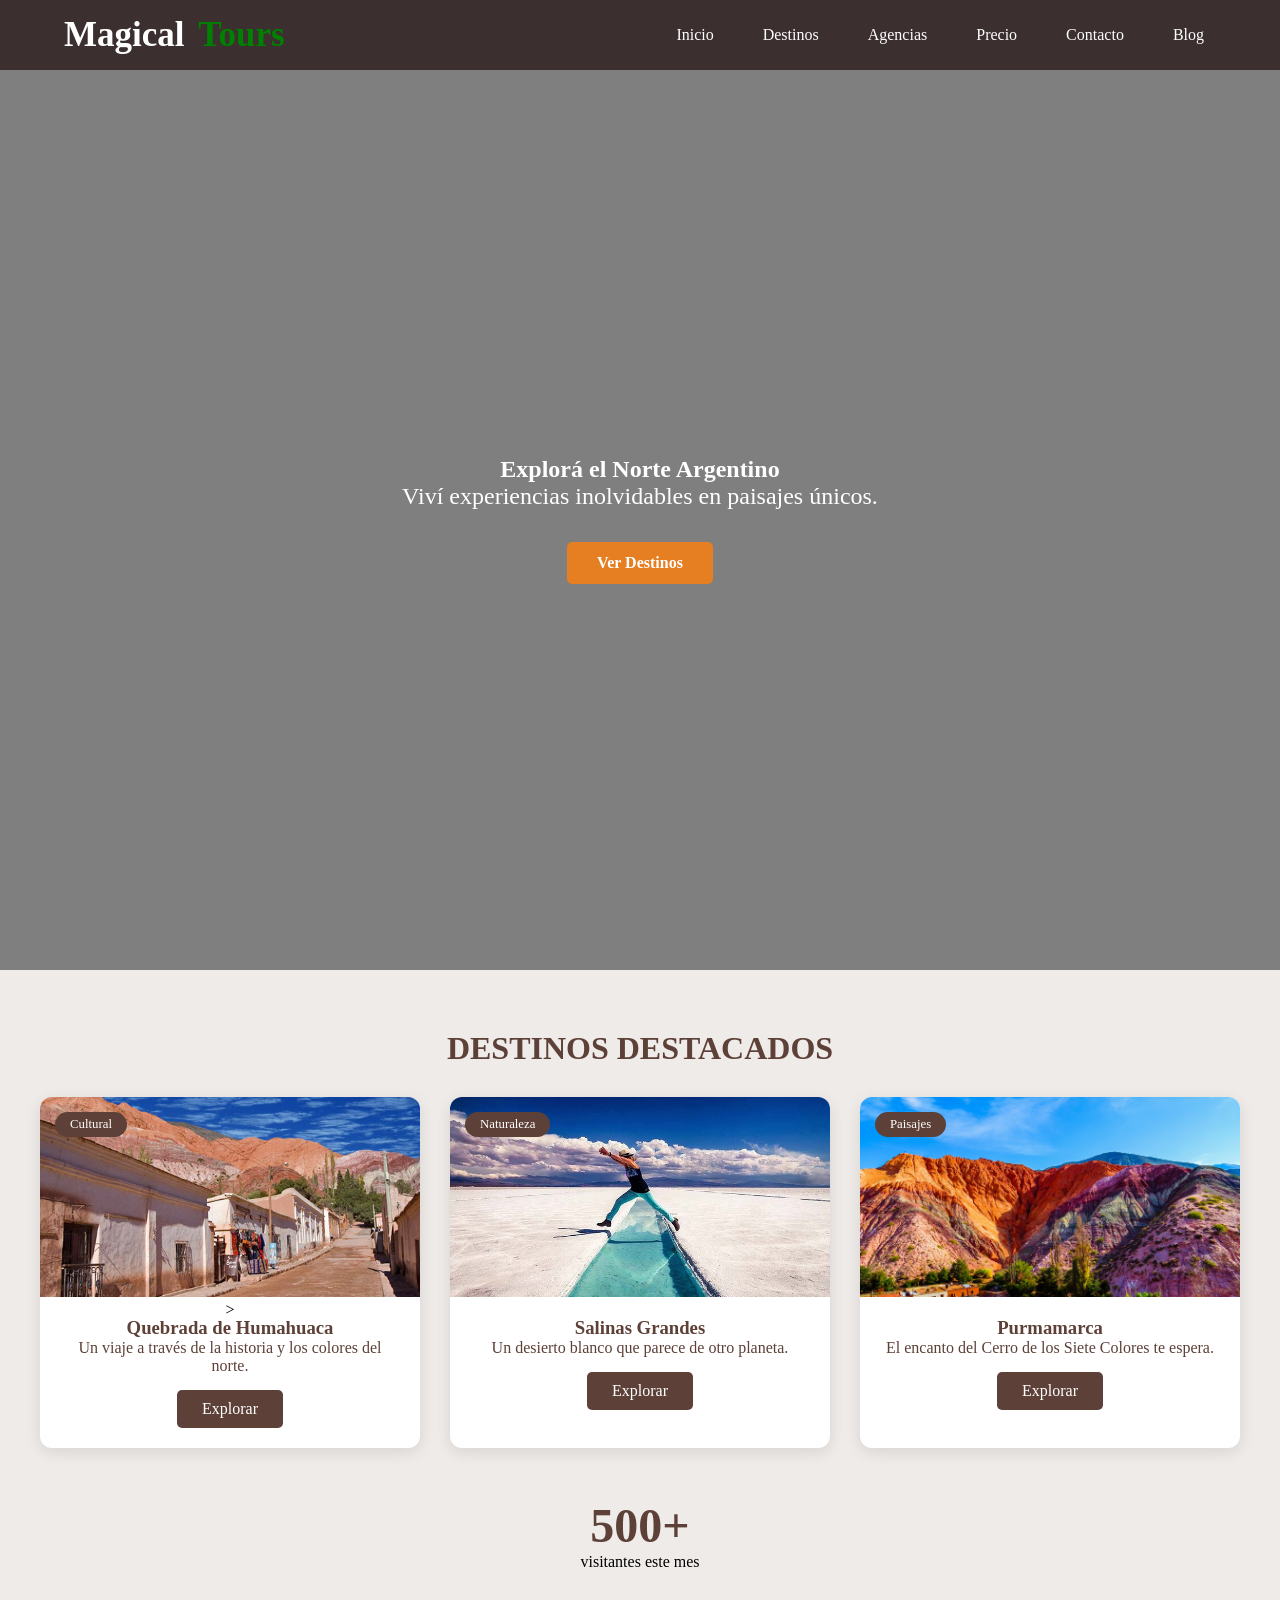
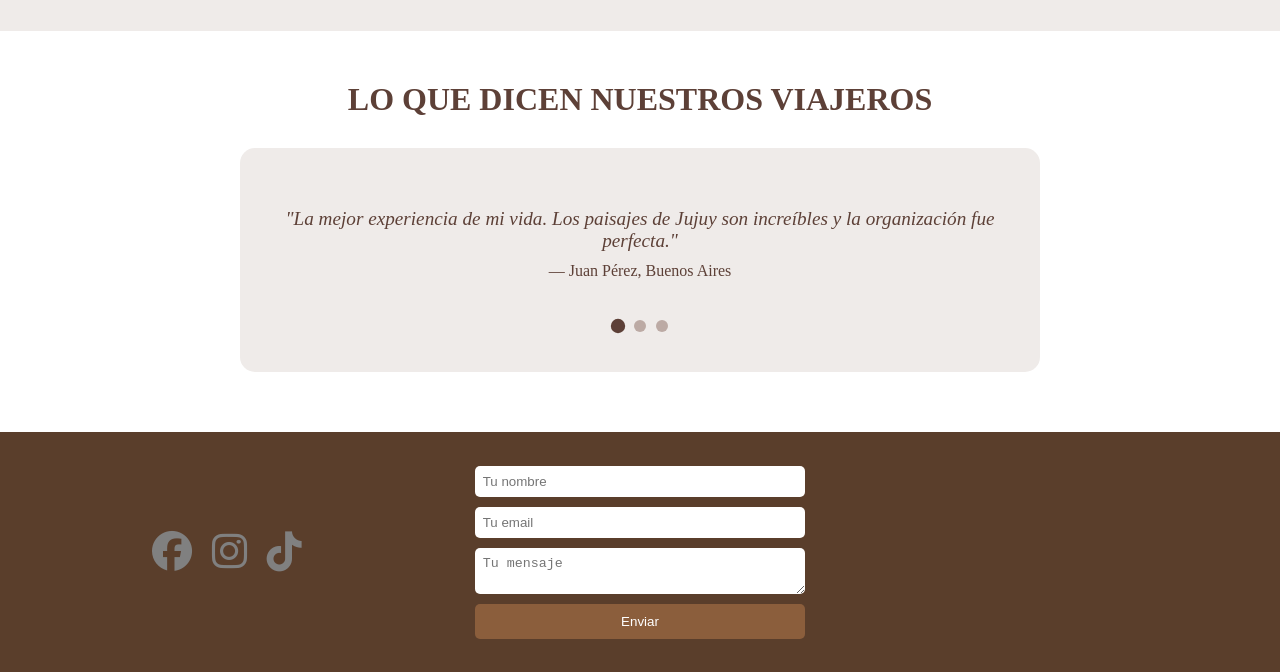
==== Tp1/index.html @ 5aadbaab "Correcion de errores dirrecionamientos de paginas,codigo repetido" ====
<!DOCTYPE html>
<html lang="es">
<head>
    <meta charset="UTF-8">
    <meta name="viewport" content="width=device-width, initial-scale=1.0">
    <link rel="stylesheet" href="Styles/header.css">
    <link rel="stylesheet" href="https://cdnjs.cloudflare.com/ajax/libs/font-awesome/6.5.0/css/all.min.css">
    <link rel="stylesheet" href="Styles/footer.css">
    <link rel="stylesheet" href="Styles/destinos.css">
    <link rel="stylesheet" href="Styles/hero.css">
    <link rel="stylesheet" href="Styles/testimonios.css">
    <title>Turismo de Jujuy</title>
</head>

<body>
    <header class="header">
        <div class="header-container">

            <!-- LOGO -->
            <h1 class="logo">
            <span class="logo-magical">Magical</span>
            <span class="logo-tours">Tours</span>
            </h1>

            <!-- MENÚ -->
            <nav class="nav">
            <ul class="menu">

                <li><a href="./index.html">Inicio</a></li>

                <!-- DESTINOS -->
                <li class="dropdown">
                <a href="./Pages/destinos.html">Destinos</a>

                <ul class="submenu">
                    <li><a href="#">Quebrada de Humahuaca</a></li>
                    <li><a href="#">Salinas Grandes</a></li>
                    <li><a href="#">Yungas</a></li>
                </ul>
                </li>

                <!-- AGENCIAS -->
                <li class="dropdown">
                <a href="#">Agencias</a>

                <ul class="submenu">
                    <li><a href="#">Agencias Locales</a></li>
                    <li><a href="#">Tours Privado</a></li>
                    <li><a href="#">Gias Certificados</a></li>
                </ul>
                </li>
                
                <!-- PRECIOS -->
                <li class="dropdown">
                <a href="#">Precio</a>

                <ul class="submenu">
                    <li><a href="#">Paquete Economico</a></li>
                    <li><a href="#">Promociones 2 x 1</a></li>
                    <li><a href="#">Tarifas Grupales</a></li>
                </ul>
                </li>

                <li><a href="./Pages/contacto.html">Contacto</a></li>
                <li class="dropdown">
                <a href="./Pages/blog.html">Blog</a>
                </li>
     		    
                </ul>

            </nav>
        </div>

    </header>

    <main>
        <!--Seccion hero-->
        <section class="hero">
            <video src="video/video1.mp4" autoplay muted loop id="hero-video"></video>
            <div class="hero-overlay">
                <h1 clss="animate-text">Explorá el Norte Argentino</h1>
                <p class="animate-text-delay">Viví experiencias inolvidables en paisajes únicos.</p>
                <a href="----">Ver Destinos</a>
            </div>
        </section>

        <!--Seccion destinos-->
        <section class="destinos-container">
            <h2 class="section-title">Destinos Destacados</h2>
            <div class="destinos-grid">
                <article class="card">
                    <div class="card-img-container">
                        <img src="Images/img1.jpg" alt="Paisaje de la Quebrada de Humahuaca">
                        <span class="category">Cultural</span>  <!--span encapsula una palabra asi sea mas facil de manipular con css-->>
                    </div>
                    <div class="card-info">
                        <h3>Quebrada de Humahuaca</h3>
                        <p>Un viaje a través de la historia y los colores del norte.</p>
                        <a href="#" class="btn-card">Explorar</a>
                    </div>
                </article>

                <article class="card">
                    <div class="card-img-container">
                        <img src="Images/img2.jpg" alt="Salinas Grandes en Jujuy">
                        <span class="category">Naturaleza</span> 
                    </div>
                    <div class="card-info">
                        <h3>Salinas Grandes</h3>
                        <p>Un desierto blanco que parece de otro planeta.</p>
                        <a href="#" class="btn-card">Explorar</a>
                    </div>
                </article>

                <article class="card">
                    <div class="card-img-container">
                        <img src="Images/img3.jpg" alt="Cerro de los Siete Colores">
                        <span class="category">Paisajes</span>
                    </div>
                    <div class="card-info">
                        <h3>Purmamarca</h3>
                        <p>El encanto del Cerro de los Siete Colores te espera.</p>
                        <a href="#" class="btn-card">Explorar</a>
                    </div>
                </article>
            </div>

            <div class="stats-container">
                <span class="counter-number">500+</span>
                <p>visitantes este mes</p>
            </div>
        </section>

        <!--Seccion testimonios-->
        <section class="testimonios">
            <h2 class="section-title">Lo que dicen nuestros viajeros</h2>

            <div class="carousel-container">
                <input type="radio" name="testimonial-slide" id="slide-1" checked>  <!--checked define que el carrusel comience con el primer testimonio-->
                <input type="radio" name="testimonial-slide" id="slide-2">
                <input type="radio" name="testimonial-slide" id="slide-3">

                <div class="slides">
                    <div class="testimonial-content">
                        <p>"La mejor experiencia de mi vida. Los paisajes de Jujuy son increíbles y la organización fue perfecta."</p>
                        <p>— Juan Pérez, Buenos Aires</p>
                    </div>
                    
                    <div class="testimonial-content">
                        <p>"Increíble atención en las agencias locales. El mega-menú del sitio me ayudó a encontrar todo rápido."</p>
                        <p>— María García, Córdoba</p>
                    </div>

                    <div class="testimonial-content">
                        <p>"Pude comparar precios fácilmente. El modo oscuro del sitio es genial para navegar de noche."</p>
                        <p>— Facundo, San Salvador de Jujuy</p>
                    </div>
                </div>

                <div class="carousel-dots">
                    <label for="slide-1" class="dot"></label>
                    <label for="slide-2" class="dot"></label>
                    <label for="slide-3" class="dot"></label>
                </div>
            </div>
        </section>
    </main>
</body>

<footer class="footer">
    <div class="footer-contenido">

        <!-- IZQUIERDA -->
        <div class="footer-izq">
            <a href="https://www.facebook.com" target="_blank">
                <i class="fab fa-facebook"></i>
            </a>
            <a href="https://www.instagram.com" target="_blank">
                <i class="fab fa-instagram"></i>
            </a>
            <a href="https://www.tiktok.com" target="_blank">
                <i class="fab fa-tiktok"></i>
            </a>
        </div>

        <!-- CENTRO -->
        <div class="footer-centro">
            <form>
                <input type="text" placeholder="Tu nombre">
                <input type="email" placeholder="Tu email">
                <textarea placeholder="Tu mensaje"></textarea>
                <button type="submit">Enviar</button>
            </form>
        </div>

        <!-- DERECHA -->
        <div class="footer-der">
            <iframe 
                src="https://www.google.com/maps/embed?pb=!1m18..."
                width="300" 
                height="200" 
                style="border:0;"
                loading="lazy">
            </iframe>
        </div>

    </div>
</footer>

</html>
---- Tp1/Styles/header.css ----
body {
    margin: 0;
    padding: 0;
}

/* HEADER */
.header {
  background: #3b2f2f; /* mismo marrón del footer */
  padding: 15px 0;
}

/* CONTENEDOR */
.header-container {
  width: 90%;
  margin: auto;

  display: flex;
  justify-content: space-between;
  align-items: center;
}

/* ================= LOGO ================= */
.logo {
  font-size: 35px;
  font-weight: bold;
}

/* Magical */
.logo-magical {
  color: white;
}

/* Tours */
.logo-tours {
  color: green;
  margin-left: 5px;
}

/* ================= MENÚ ================= */
.menu {
  list-style: none;

  display: flex;
  gap: 25px;
  align-items: center;
}

/* links */
.menu a {
  color: white;
  text-decoration: none;
  padding: 8px 12px;
  transition: 0.3s;
}

/* hover */
.menu a:hover {
  background: #555;
  border-radius: 5px;
}

/* ================= DROPDOWN ================= */
.dropdown {
  position: relative;
}

/* submenu oculto */
.submenu {
  display: none;
  position: absolute;
  white-space: nowrap;
  top: 100%;
  left: 0;

  background: rgb(149, 143, 143);
  list-style: none;
  padding: 10px;
  border-radius: 5px;
}

/* items del submenu */
.submenu li {
  margin: 6px 0;
}

/* links submenu */
.submenu a {
  color: black;
}

/* mostrar submenu */
.dropdown:hover .submenu {
  display: block;
}
---- Tp1/Styles/footer.css ----
.footer {
    background-color: #5a3e2b;
    color: white;
    padding: 20px;
}

/* CONTENEDOR PRINCIPAL */
.footer-contenido {
    display: flex;
}

/* 👉 CAJAS (IZQ - CENTRO - DER) */
.footer-izq,
.footer-centro,
.footer-der {
    flex: 1; /* cada caja ocupa el mismo espacio */
    
    display: flex;
    justify-content: center; /* centra horizontal */
    align-items: center;     /* centra vertical */
}

/* ------------------- */
/* IZQUIERDA (ICONOS)  */
/* ------------------- */
.footer-izq {
    gap: 20px; /* separación entre iconos */
}

.footer-izq a {
    color: gray;
    font-size: 40px;
    transition: 0.3s;
}

.footer-izq a:hover {
    color: white;
}

/* ------------------- */
/* CENTRO (FORMULARIO) */
/* ------------------- */
.footer-centro form {
    display: flex;
    flex-direction: column;
    gap: 10px;
    width: 80%;
}

.footer-centro input,
.footer-centro textarea {
    padding: 8px;
    border: none;
    border-radius: 5px;
}

.footer-centro button {
    background-color: #8b5e3c;
    color: white;
    border: none;
    padding: 10px;
    cursor: pointer;
    border-radius: 5px;
}

.footer-centro button:hover {
    background-color: #a06b45;
}

/* ------------------- */
/* DERECHA (MAPA) */
/* ------------------- */
.footer-der iframe {
    border-radius: 10px;
}
---- Tp1/Styles/destinos.css ----
:root {
    --primary-brown: #5d4037; 
    --accent-ochre: #bcaaa4;  
    --bg-light: #efebe9;      
    --white: #ffffff;
    --transition: all 0.3s ease;
}

.destinos-container {
    padding: 60px 20px;
    background-color: var(--bg-light);
    text-align: center;
}

.section-title {
    color: var(--primary-brown);
    font-size: 2.5rem;
    margin-bottom: 40px;
    text-transform: uppercase;
}

/* Layout en Grid para las tarjetas  */
.destinos-grid {
    display: grid;
    grid-template-columns: repeat(auto-fit, minmax(300px, 1fr));
    gap: 30px;
    max-width: 1200px;
    margin: 0 auto;
}

.card {
    background: var(--white);
    border-radius: 12px;
    overflow: hidden;
    box-shadow: 0 4px 15px rgba(0,0,0,0.1);
    transition: var(--transition); 
}

.card:hover {
    transform: translateY(-10px); /* Efecto hover */
    box-shadow: 0 8px 25px rgba(93, 64, 55, 0.3);
}

.card-img-container {
    position: relative;
    height: 200px;
}

.card-img-container img {
    width: 100%;
    height: 100%;
    object-fit: cover;
}

.category {
    position: absolute;
    top: 15px;
    left: 15px;
    background: var(--primary-brown);
    color: var(--white);
    padding: 5px 15px;
    border-radius: 20px;
    font-size: 0.8rem;
}

.card-info {
    padding: 20px;
    color: var(--primary-brown);
}

.btn-card {
    display: inline-block;
    margin-top: 15px;
    padding: 10px 25px;
    background-color: var(--primary-brown);
    color: var(--white);
    text-decoration: none;
    border-radius: 5px;
    transition: var(--transition);
}

.btn-card:hover {
    background-color: #3e2723;
}

/* --- Contador Animado con Keyframes --- */
.stats-container {
    margin-top: 50px;
}

.counter-number {
    font-size: 3rem;
    font-weight: bold;
    color: var(--primary-brown);
    display: block;
    animation: pulseCounter 2s infinite; 
}

@keyframes pulseCounter {
    0% { transform: scale(1); }
    50% { transform: scale(1.1); color: #8d6e63; }
    100% { transform: scale(1); }
}
---- Tp1/Styles/hero.css ----
:root {
    --overlay-color: rgba(0, 0, 0, 0.5);
    --accent-color: #e67e22; 
    --text-white: #ffffff;
    --transition-speed: 0.8s;
}


* {
    margin: 0;
    padding: 0;
    box-sizing: border-box; 
}

body {
    width: 100%;
    overflow-x: hidden; 
}

.hero {
    position: relative;
    height: 100vh; 
    width: 100%;
    overflow: hidden;
    display: flex;
    align-items: center;
    justify-content: center;
    text-align: center;
    color: var(--text-white);
}

/* Video de fondo */
#hero-video {
    position: absolute;
    top: 50%;
    left: 50%;
    min-width: 100%;
    min-height: 100%;
    width: auto;
    height: auto;
    z-index: -2;
    transform: translate(-50%, -50%);
    object-fit: cover; /* Asegura que el video cubra el área */
}

.hero-overlay {
    position: absolute;
    top: 0;
    left: 0;
    width: 100%;
    height: 100%;
    background: var(--overlay-color);
    z-index: -1;
    display: flex;
    flex-direction: column;
    justify-content: center;
    align-items: center;
}

/* Animaciones de Texto */
.animate-text {
    font-size: 3.5rem;
    margin-bottom: 1rem;
    opacity: 0;
    animation: fadeInDown var(--transition-speed) forwards;
}

.animate-text-delay {
    font-size: 1.5rem;
    margin-bottom: 2rem;
    opacity: 0;
    animation: fadeInUp var(--transition-speed) 0.5s forwards;
}

/* Botón con micro-interacción */
.hero-overlay a {
    padding: 12px 30px;
    background-color: var(--accent-color);
    color: white;
    text-decoration: none;
    border-radius: 5px;
    font-weight: bold;
    transition: transform 0.3s ease, background-color 0.3s ease;
    opacity: 0;
    animation: fadeIn var(--transition-speed) 1s forwards;
}

.hero-overlay a:hover {
    transform: scale(1.1);
    background-color: #d35400;
}

/* Keyframes para las animaciones */
@keyframes fadeInDown {
    from {
        opacity: 0;
        transform: translateY(-30px);
    }
    to {
        opacity: 1;
        transform: translateY(0);
    }
}

@keyframes fadeInUp {
    from {
        opacity: 0;
        transform: translateY(30px);
    }
    to {
        opacity: 1;
        transform: translateY(0);
    }
}

@keyframes fadeIn {
    to { opacity: 1; }
}
---- Tp1/Styles/testimonios.css ----
.carousel-container {
    position: relative;
    max-width: 800px;
    margin: 0 auto;
    overflow: hidden; /* Oculta los testimonios que no están activos */
    padding: 40px 20px;
    background-color: #efebe9; 
    border-radius: 15px;
}

/*radio buttons originales */
input[name="testimonial-slide"] {
    display: none;
}

.section-title {
    text-align: center;      
    width: 100%;             
    margin-bottom: 30px;     
    color: #5d4037;          
    font-size: 2rem;         
}


.testimonios .section-title {
    margin-top: 50px;       
    text-transform: uppercase; 
}

/* Contenedor de las diapositivas */
.slides {
    display: flex;
    width: 300%; 
    transition: transform 0.6s cubic-bezier(0.4, 0, 0.2, 1); /* Transición*/
}

/* Estilo de cada testimonio */
.testimonial-content {
    width: 100%;
    padding: 20px;
    text-align: center;
    color: #5d4037; 
}

.testimonial-content p:first-child {
    font-style: italic;
    font-size: 1.2rem;
    margin-bottom: 10px;
}

/* --- Lógica del Movimiento --- */
#slide-1:checked ~ .slides { transform: translateX(0%); }
#slide-2:checked ~ .slides { transform: translateX(-33.33%); }
#slide-3:checked ~ .slides { transform: translateX(-66.66%); }

/* --- DOTS --- */
.carousel-dots {
    display: flex;
    justify-content: center;
    gap: 10px;
    margin-top: 20px;
}

.dot {
    width: 12px;
    height: 12px;
    background-color: #bcaaa4; 
    border-radius: 50%; 
    cursor: pointer;
    transition: background-color 0.3s ease;
}

/* Cambio de color cuando el dot está "activo" */
#slide-1:checked ~ .carousel-dots label[for="slide-1"],
#slide-2:checked ~ .carousel-dots label[for="slide-2"],
#slide-3:checked ~ .carousel-dots label[for="slide-3"] {
    background-color: #5d4037; 
    transform: scale(1.2);
}

/* --- SOLUCIÓN PARA EL FORMULARIO (Evita el choque con la zona café) --- */
/* Si tu formulario o la sección siguiente tiene clase 'footer' o 'contacto' */
.formulario-contacto, footer {
    margin-top: 60px; /* Esto crea el espacio en blanco que falta en tu captura */
    padding: 60px 0;
}
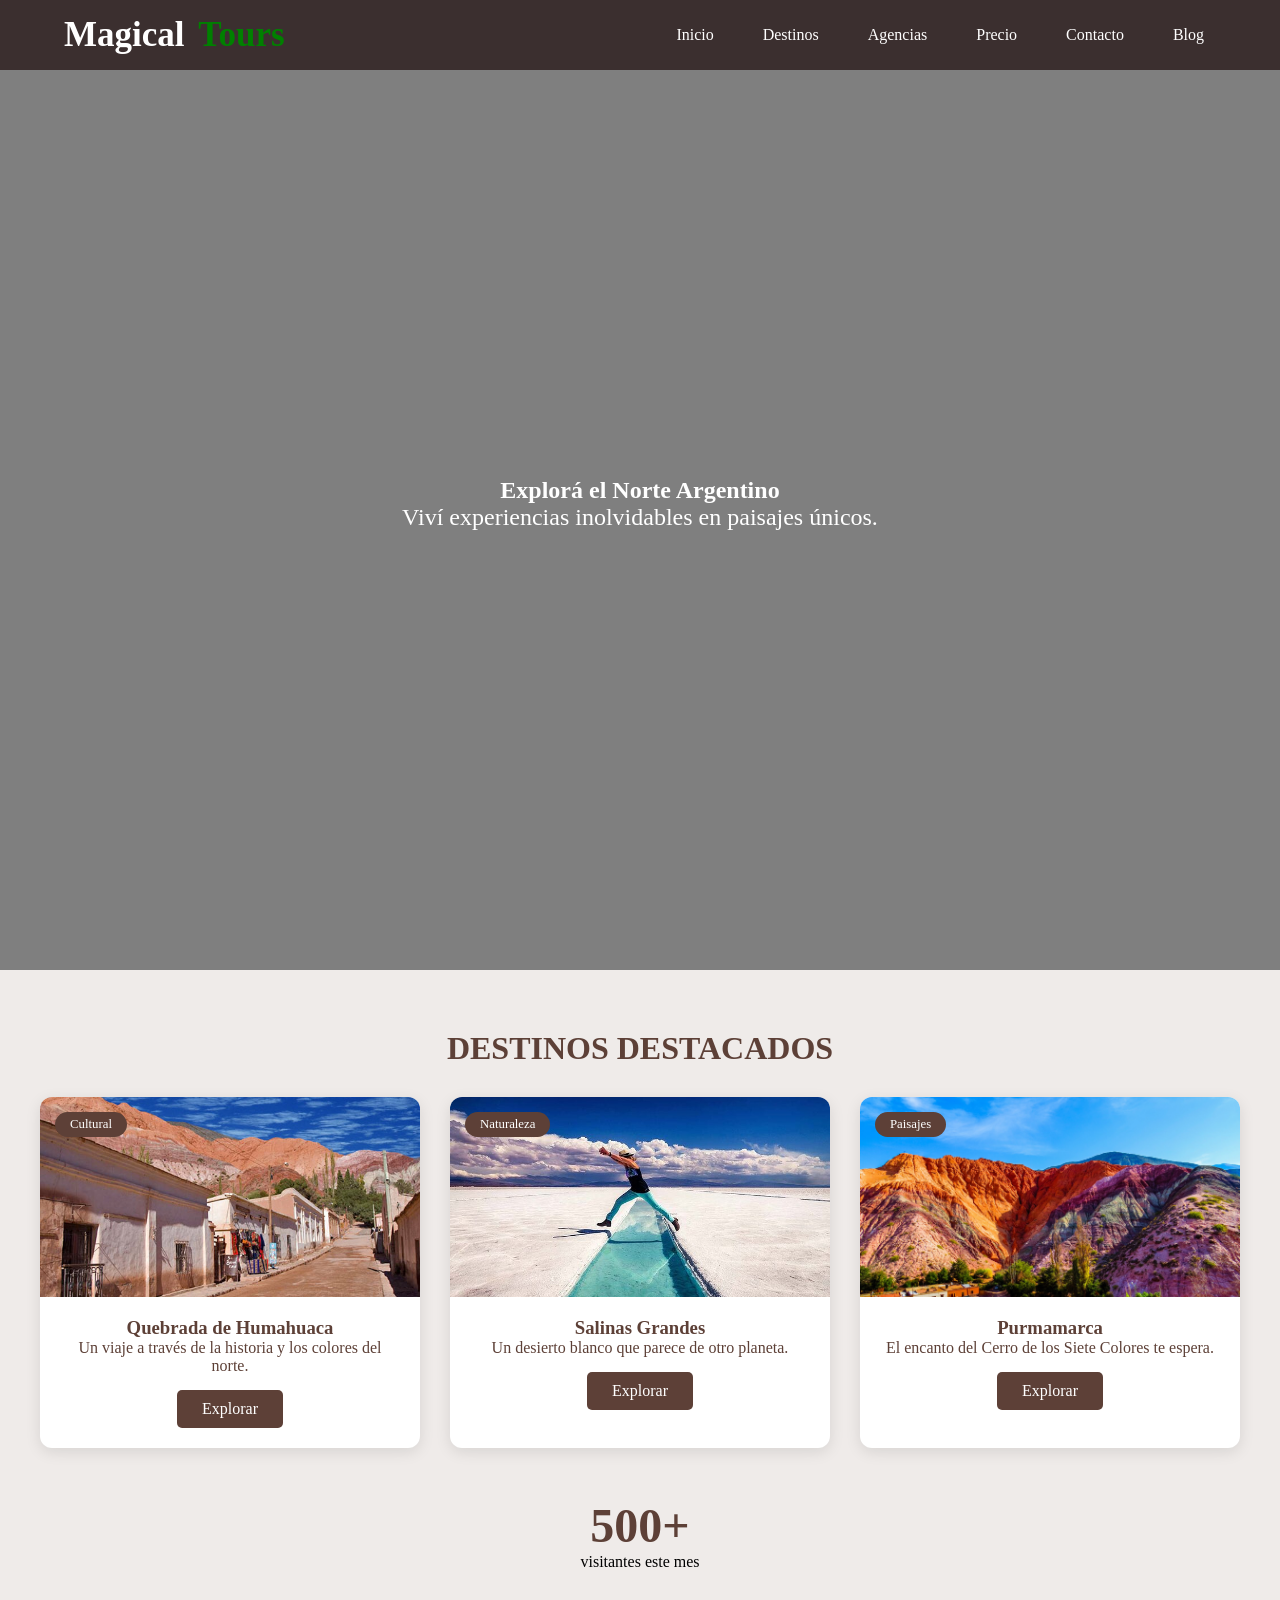
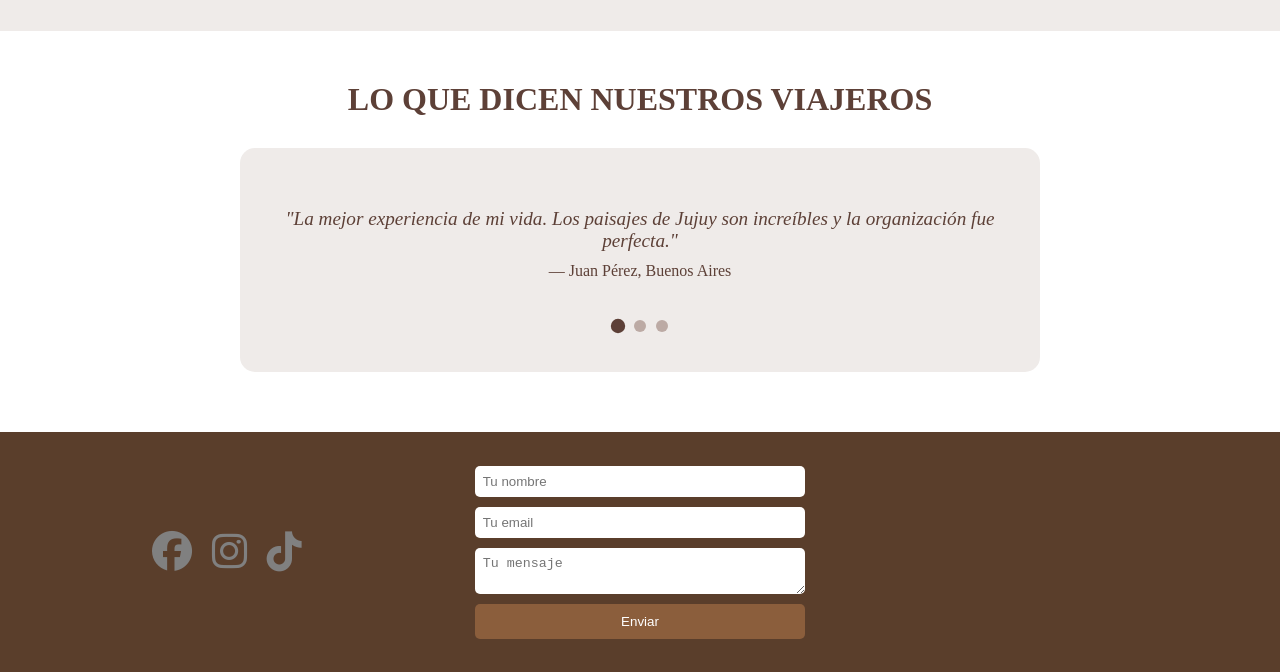
==== commit c2dd77e6: "Cambios de titulo de la pagina web y parafos" ====
--- a/Tp1/index.html
+++ b/Tp1/index.html
@@ -9,7 +9,7 @@
     <link rel="stylesheet" href="Styles/destinos.css">
     <link rel="stylesheet" href="Styles/hero.css">
     <link rel="stylesheet" href="Styles/testimonios.css">
-    <title>Turismo de Jujuy</title>
+    <title>Magical Tours</title>
 </head>
 
 <body>
@@ -33,34 +33,27 @@
                 <a href="./Pages/destinos.html">Destinos</a>
 
                 <ul class="submenu">
-                    <li><a href="#">Quebrada de Humahuaca</a></li>
-                    <li><a href="#">Salinas Grandes</a></li>
-                    <li><a href="#">Yungas</a></li>
+                    <li><a href="https://www.turismo.jujuy.gob.ar/quebrada-2/">Quebrada de Humahuaca</a></li>
+                    <li><a href="https://www.larutanatural.gob.ar/es/imperdible/82/salinas-grandes">Salinas Grandes</a></li>
+                    <li><a href="https://www.larutanatural.gob.ar/es/imperdible/156/yungas-jujenas">Yungas</a></li>
                 </ul>
                 </li>
 
                 <!-- AGENCIAS -->
                 <li class="dropdown">
-                <a href="#">Agencias</a>
+                <a href="./Pages/agencias.html">Agencias</a>
 
                 <ul class="submenu">
-                    <li><a href="#">Agencias Locales</a></li>
-                    <li><a href="#">Tours Privado</a></li>
-                    <li><a href="#">Gias Certificados</a></li>
+                    <li><a href="https://pakkarinviajes.com.ar/?gad_source=1&gad_campaignid=23416758664&gbraid=0AAAABBgy5Q6HQpccnPXbPyaiJqqBadNt9&gclid=Cj0KCQjwy_fOBhC6ARIsAHKFB794Pv3leQtMOAkdDiz18g-eKaQWRNMmm4a--hwAvVNbNS5QHQ54xs4aArvtEALw_wcB">Agencias Locales</a></li>
+                    <li><a href="https://www.getyourguide.com/es-es/jujuy-l135137/tours-privados-tc221/">Tours Privado</a></li>
+                    <li><a href="https://www.facebook.com/asociaciondeguiasdejujuy/?locale=es_LA">Guias Certificados</a></li>
                 </ul>
                 </li>
                 
                 <!-- PRECIOS -->
                 <li class="dropdown">
-                <a href="#">Precio</a>
-
-                <ul class="submenu">
-                    <li><a href="#">Paquete Economico</a></li>
-                    <li><a href="#">Promociones 2 x 1</a></li>
-                    <li><a href="#">Tarifas Grupales</a></li>
-                </ul>
-                </li>
-
+                <a href="./Pages/precios.html">Precio</a>
+                
                 <li><a href="./Pages/contacto.html">Contacto</a></li>
                 <li class="dropdown">
                 <a href="./Pages/blog.html">Blog</a>
@@ -80,7 +73,6 @@
             <div class="hero-overlay">
                 <h1 clss="animate-text">Explorá el Norte Argentino</h1>
                 <p class="animate-text-delay">Viví experiencias inolvidables en paisajes únicos.</p>
-                <a href="----">Ver Destinos</a>
             </div>
         </section>
 
@@ -91,7 +83,7 @@
                 <article class="card">
                     <div class="card-img-container">
                         <img src="Images/img1.jpg" alt="Paisaje de la Quebrada de Humahuaca">
-                        <span class="category">Cultural</span>  <!--span encapsula una palabra asi sea mas facil de manipular con css-->>
+                        <span class="category">Cultural</span>  <!--span encapsula una palabra asi sea mas facil de manipular con css-->
                     </div>
                     <div class="card-info">
                         <h3>Quebrada de Humahuaca</h3>
@@ -152,7 +144,7 @@
                     </div>
 
                     <div class="testimonial-content">
-                        <p>"Pude comparar precios fácilmente. El modo oscuro del sitio es genial para navegar de noche."</p>
+                        <p>"Pude comparar y ver precios fácilmente. "</p>
                         <p>— Facundo, San Salvador de Jujuy</p>
                     </div>
                 </div>
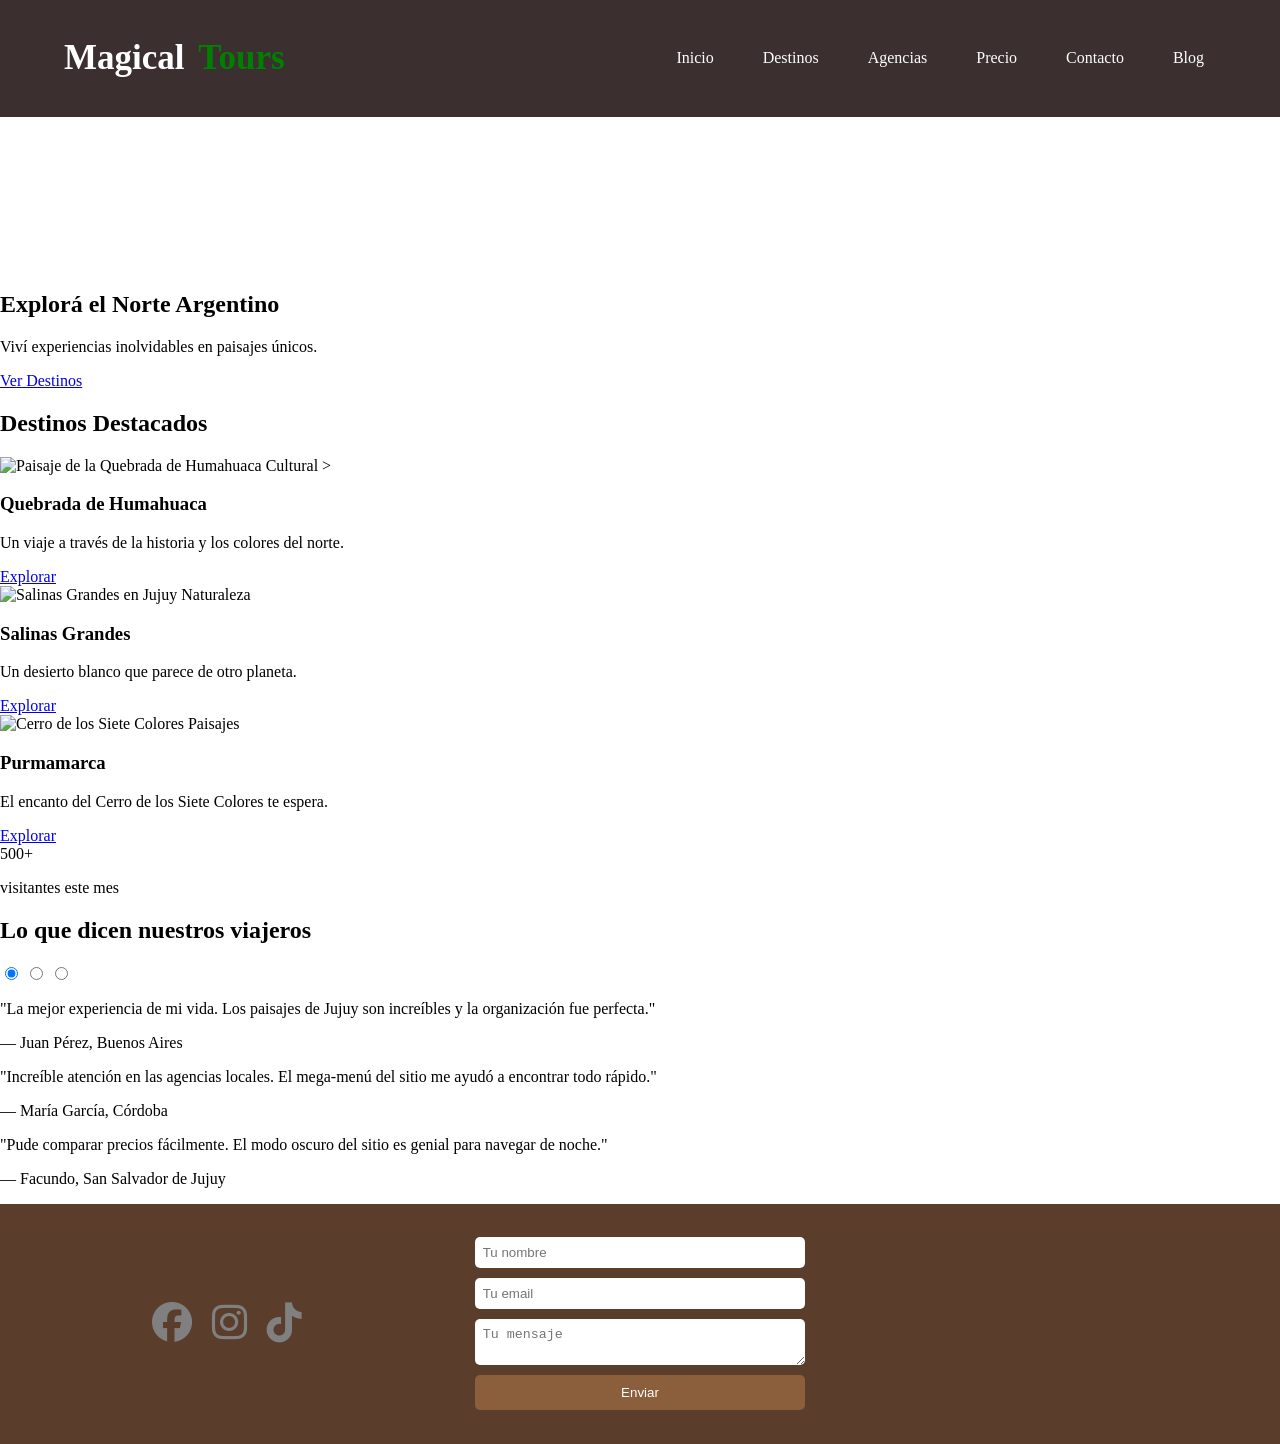
==== commit a2a0e61b: "Link a contacto" ====
--- a/Tp1/index.html
+++ b/Tp1/index.html
@@ -6,10 +6,7 @@
     <link rel="stylesheet" href="Styles/header.css">
     <link rel="stylesheet" href="https://cdnjs.cloudflare.com/ajax/libs/font-awesome/6.5.0/css/all.min.css">
     <link rel="stylesheet" href="Styles/footer.css">
-    <link rel="stylesheet" href="Styles/destinos.css">
-    <link rel="stylesheet" href="Styles/hero.css">
-    <link rel="stylesheet" href="Styles/testimonios.css">
-    <title>Magical Tours</title>
+    <title>Turismo</title>
 </head>
 
 <body>
@@ -26,41 +23,44 @@
             <nav class="nav">
             <ul class="menu">
 
-                <li><a href="./index.html">Inicio</a></li>
+                <li><a href="#">Inicio</a></li>
 
                 <!-- DESTINOS -->
                 <li class="dropdown">
                 <a href="./Pages/destinos.html">Destinos</a>
 
                 <ul class="submenu">
-                    <li><a href="https://www.turismo.jujuy.gob.ar/quebrada-2/">Quebrada de Humahuaca</a></li>
-                    <li><a href="https://www.larutanatural.gob.ar/es/imperdible/82/salinas-grandes">Salinas Grandes</a></li>
-                    <li><a href="https://www.larutanatural.gob.ar/es/imperdible/156/yungas-jujenas">Yungas</a></li>
+                    <li><a href="#">Quebrada de Humahuaca</a></li>
+                    <li><a href="#">Salinas Grandes</a></li>
+                    <li><a href="#">Yungas</a></li>
                 </ul>
                 </li>
 
                 <!-- AGENCIAS -->
                 <li class="dropdown">
-                <a href="./Pages/agencias.html">Agencias</a>
+                <a href="#">Agencias</a>
 
                 <ul class="submenu">
-                    <li><a href="https://pakkarinviajes.com.ar/?gad_source=1&gad_campaignid=23416758664&gbraid=0AAAABBgy5Q6HQpccnPXbPyaiJqqBadNt9&gclid=Cj0KCQjwy_fOBhC6ARIsAHKFB794Pv3leQtMOAkdDiz18g-eKaQWRNMmm4a--hwAvVNbNS5QHQ54xs4aArvtEALw_wcB">Agencias Locales</a></li>
-                    <li><a href="https://www.getyourguide.com/es-es/jujuy-l135137/tours-privados-tc221/">Tours Privado</a></li>
-                    <li><a href="https://www.facebook.com/asociaciondeguiasdejujuy/?locale=es_LA">Guias Certificados</a></li>
+                    <li><a href="#">Agencias Locales</a></li>
+                    <li><a href="#">Tours Privado</a></li>
+                    <li><a href="#">Gias Certificados</a></li>
                 </ul>
                 </li>
                 
                 <!-- PRECIOS -->
                 <li class="dropdown">
-                <a href="./Pages/precios.html">Precio</a>
-                
+                <a href="#">Precio</a>
+
+                <ul class="submenu">
+                    <li><a href="#">Paquete Economico</a></li>
+                    <li><a href="#">Promociones 2 x 1</a></li>
+                    <li><a href="#">Tarifas Grupales</a></li>
+                </ul>
+                </li>
+
                 <li><a href="./Pages/contacto.html">Contacto</a></li>
-                <li class="dropdown">
-                <a href="./Pages/blog.html">Blog</a>
-                </li>
-     		    
-                </ul>
-
+     		    <li><a href="#">Blog</a></li>
+                </ul>
             </nav>
         </div>
 
@@ -73,6 +73,7 @@
             <div class="hero-overlay">
                 <h1 clss="animate-text">Explorá el Norte Argentino</h1>
                 <p class="animate-text-delay">Viví experiencias inolvidables en paisajes únicos.</p>
+                <a href="----">Ver Destinos</a>
             </div>
         </section>
 
@@ -82,8 +83,8 @@
             <div class="destinos-grid">
                 <article class="card">
                     <div class="card-img-container">
-                        <img src="Images/img1.jpg" alt="Paisaje de la Quebrada de Humahuaca">
-                        <span class="category">Cultural</span>  <!--span encapsula una palabra asi sea mas facil de manipular con css-->
+                        <img src="../img/img1.jpg" alt="Paisaje de la Quebrada de Humahuaca">
+                        <span class="category">Cultural</span>  <!--span encapsula una palabra asi sea mas facil de manipular con css-->>
                     </div>
                     <div class="card-info">
                         <h3>Quebrada de Humahuaca</h3>
@@ -94,7 +95,7 @@
 
                 <article class="card">
                     <div class="card-img-container">
-                        <img src="Images/img2.jpg" alt="Salinas Grandes en Jujuy">
+                        <img src="../img/img2.jpg" alt="Salinas Grandes en Jujuy">
                         <span class="category">Naturaleza</span> 
                     </div>
                     <div class="card-info">
@@ -106,7 +107,7 @@
 
                 <article class="card">
                     <div class="card-img-container">
-                        <img src="Images/img3.jpg" alt="Cerro de los Siete Colores">
+                        <img src="../img/img3.jpg" alt="Cerro de los Siete Colores">
                         <span class="category">Paisajes</span>
                     </div>
                     <div class="card-info">
@@ -144,7 +145,7 @@
                     </div>
 
                     <div class="testimonial-content">
-                        <p>"Pude comparar y ver precios fácilmente. "</p>
+                        <p>"Pude comparar precios fácilmente. El modo oscuro del sitio es genial para navegar de noche."</p>
                         <p>— Facundo, San Salvador de Jujuy</p>
                     </div>
                 </div>
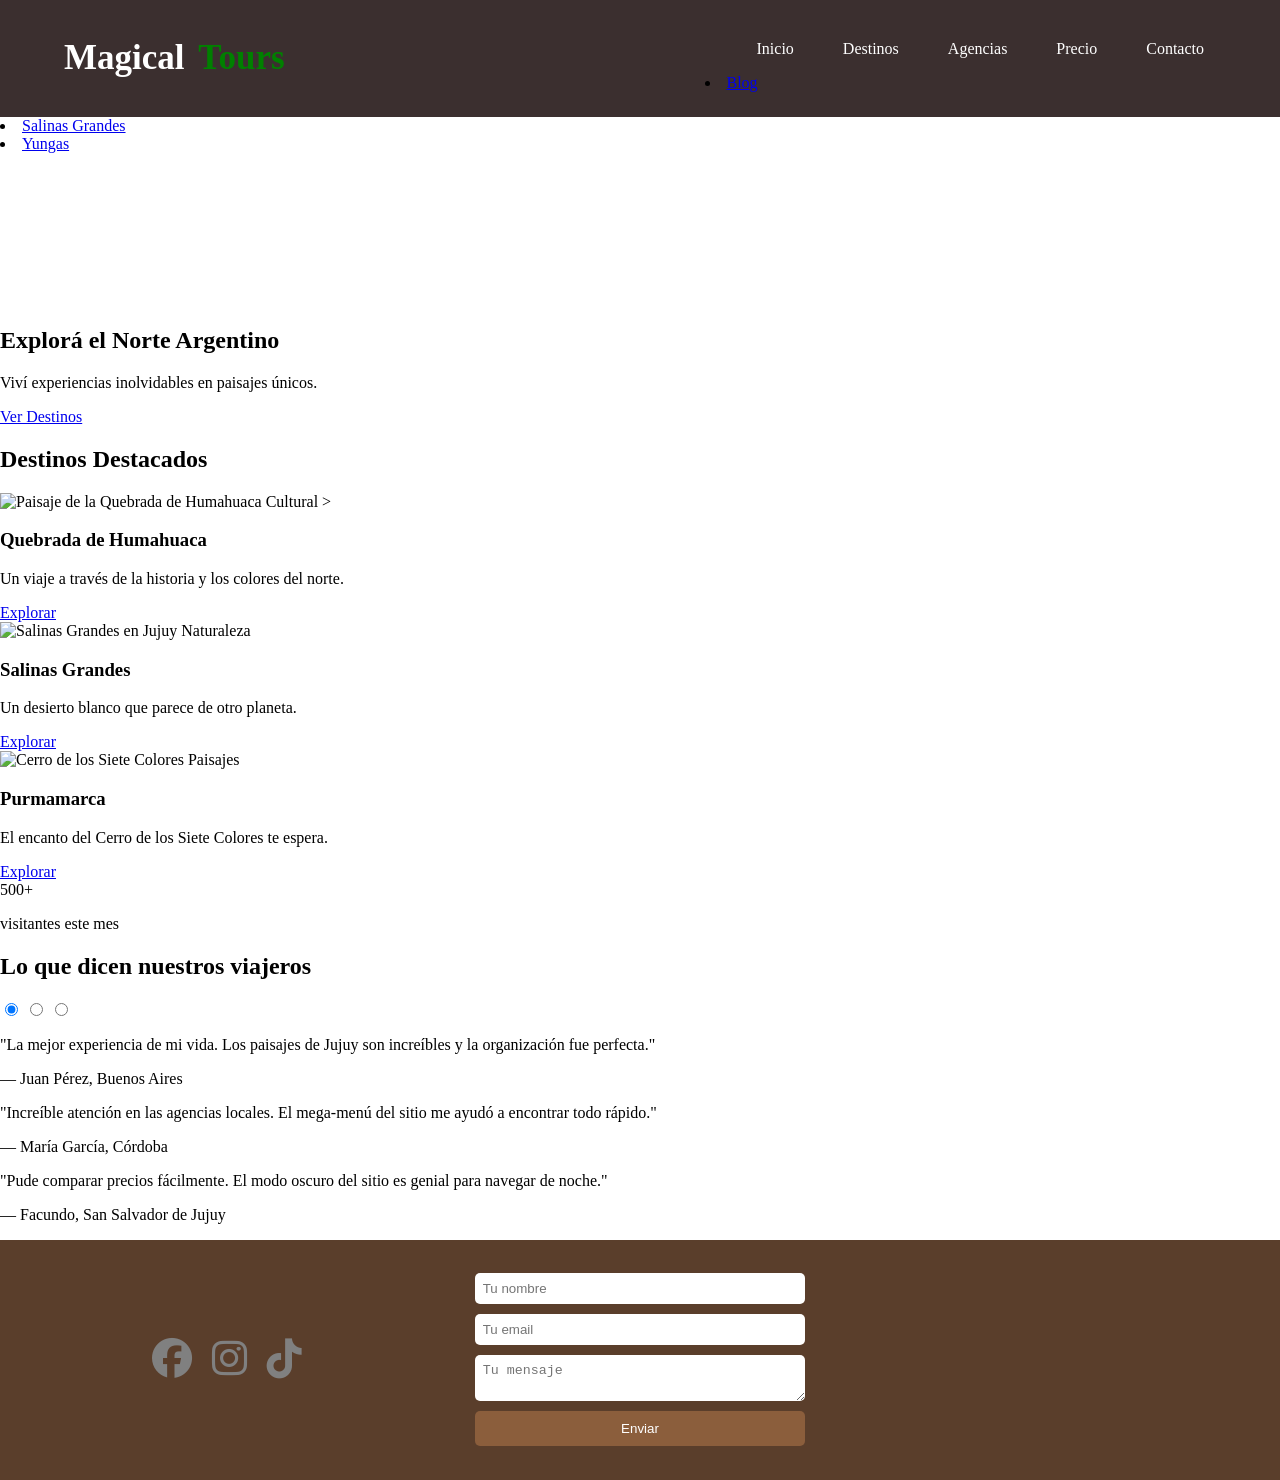
==== commit 3796642e: "fixes" ====
--- a/Tp1/index.html
+++ b/Tp1/index.html
@@ -59,8 +59,23 @@
                 </li>
 
                 <li><a href="./Pages/contacto.html">Contacto</a></li>
-     		    <li><a href="#">Blog</a></li>
-                </ul>
+     		    
+                </ul>
+
+                <!-- blog -->
+                <li class="dropdown">
+                <a href="./Pages/blog.html">Blog</a>
+                </li>
+            </nav>
+        </div>
+
+    </header>
+
+    <main>
+                    <li><a href="#">Salinas Grandes</a></li>
+                    <li><a href="#">Yungas</a></li>
+                </ul>
+                </li>
             </nav>
         </div>
 
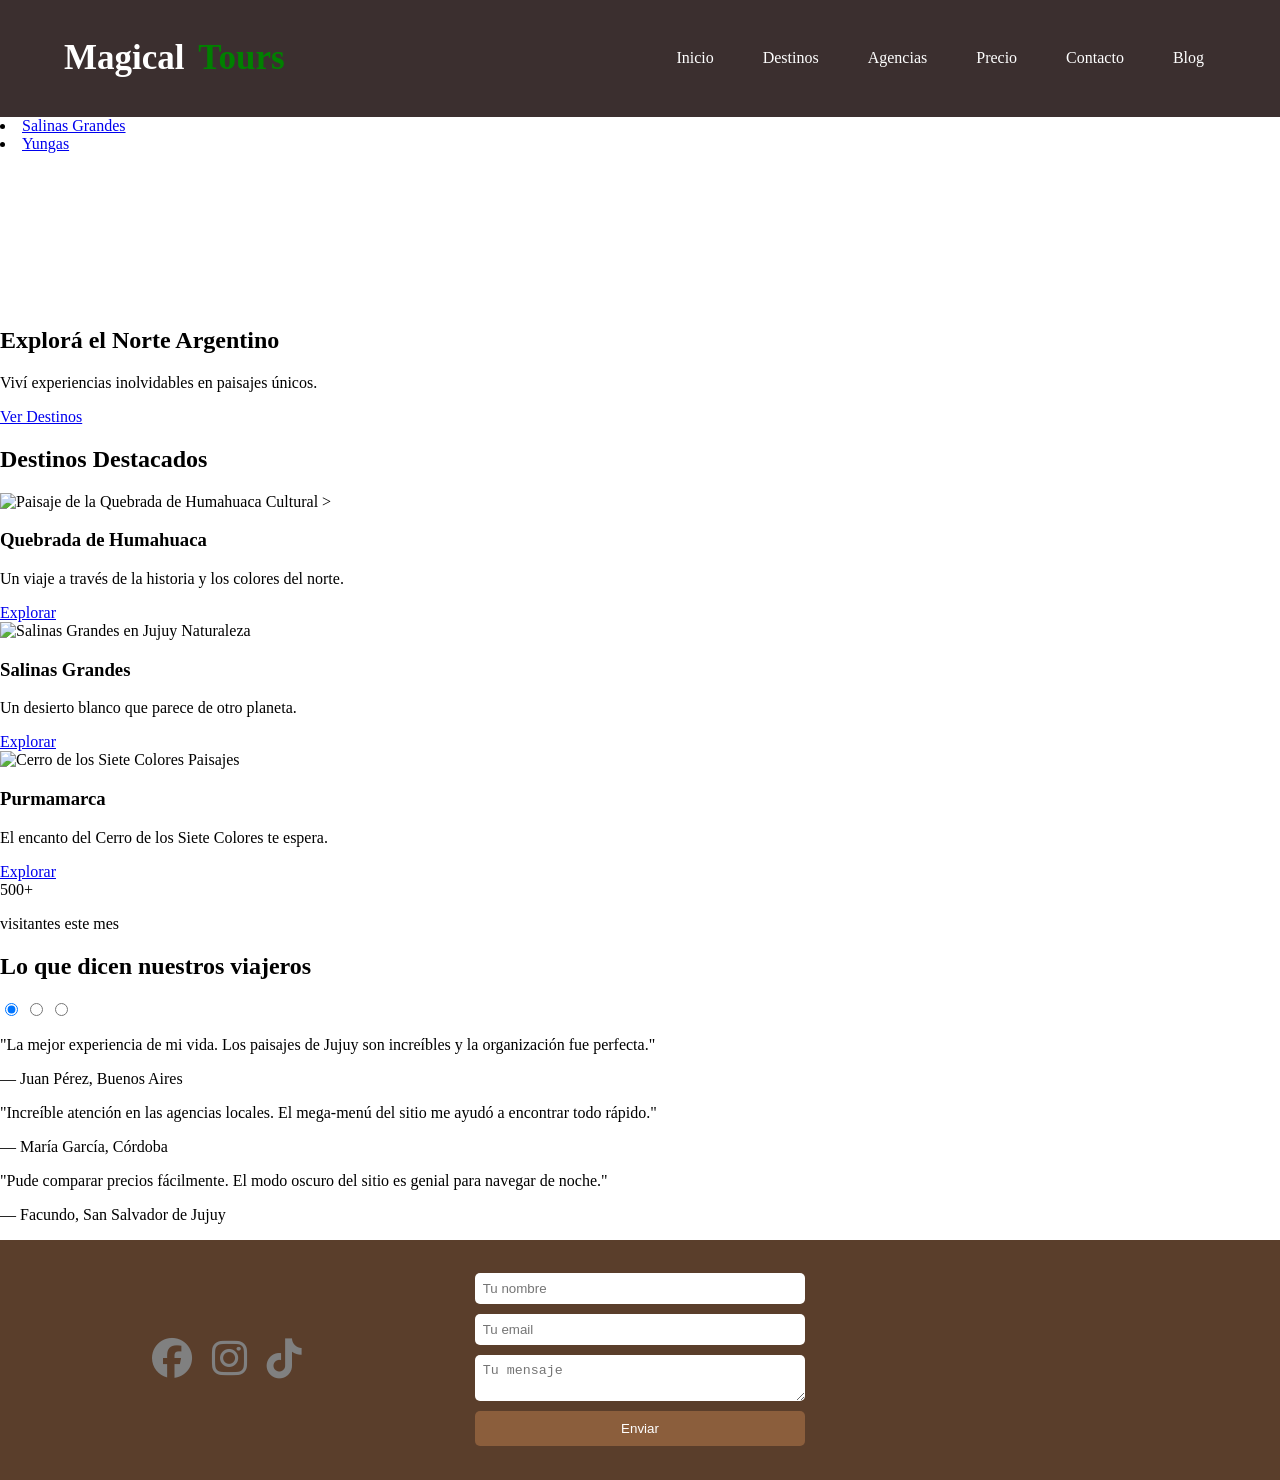
==== commit 94c7cf19: "fix" ====
--- a/Tp1/index.html
+++ b/Tp1/index.html
@@ -59,13 +59,14 @@
                 </li>
 
                 <li><a href="./Pages/contacto.html">Contacto</a></li>
+                <li class="dropdown">
+                <a href="./Pages/blog.html">Blog</a>
+                </li>
      		    
                 </ul>
 
                 <!-- blog -->
-                <li class="dropdown">
-                <a href="./Pages/blog.html">Blog</a>
-                </li>
+               
             </nav>
         </div>
 
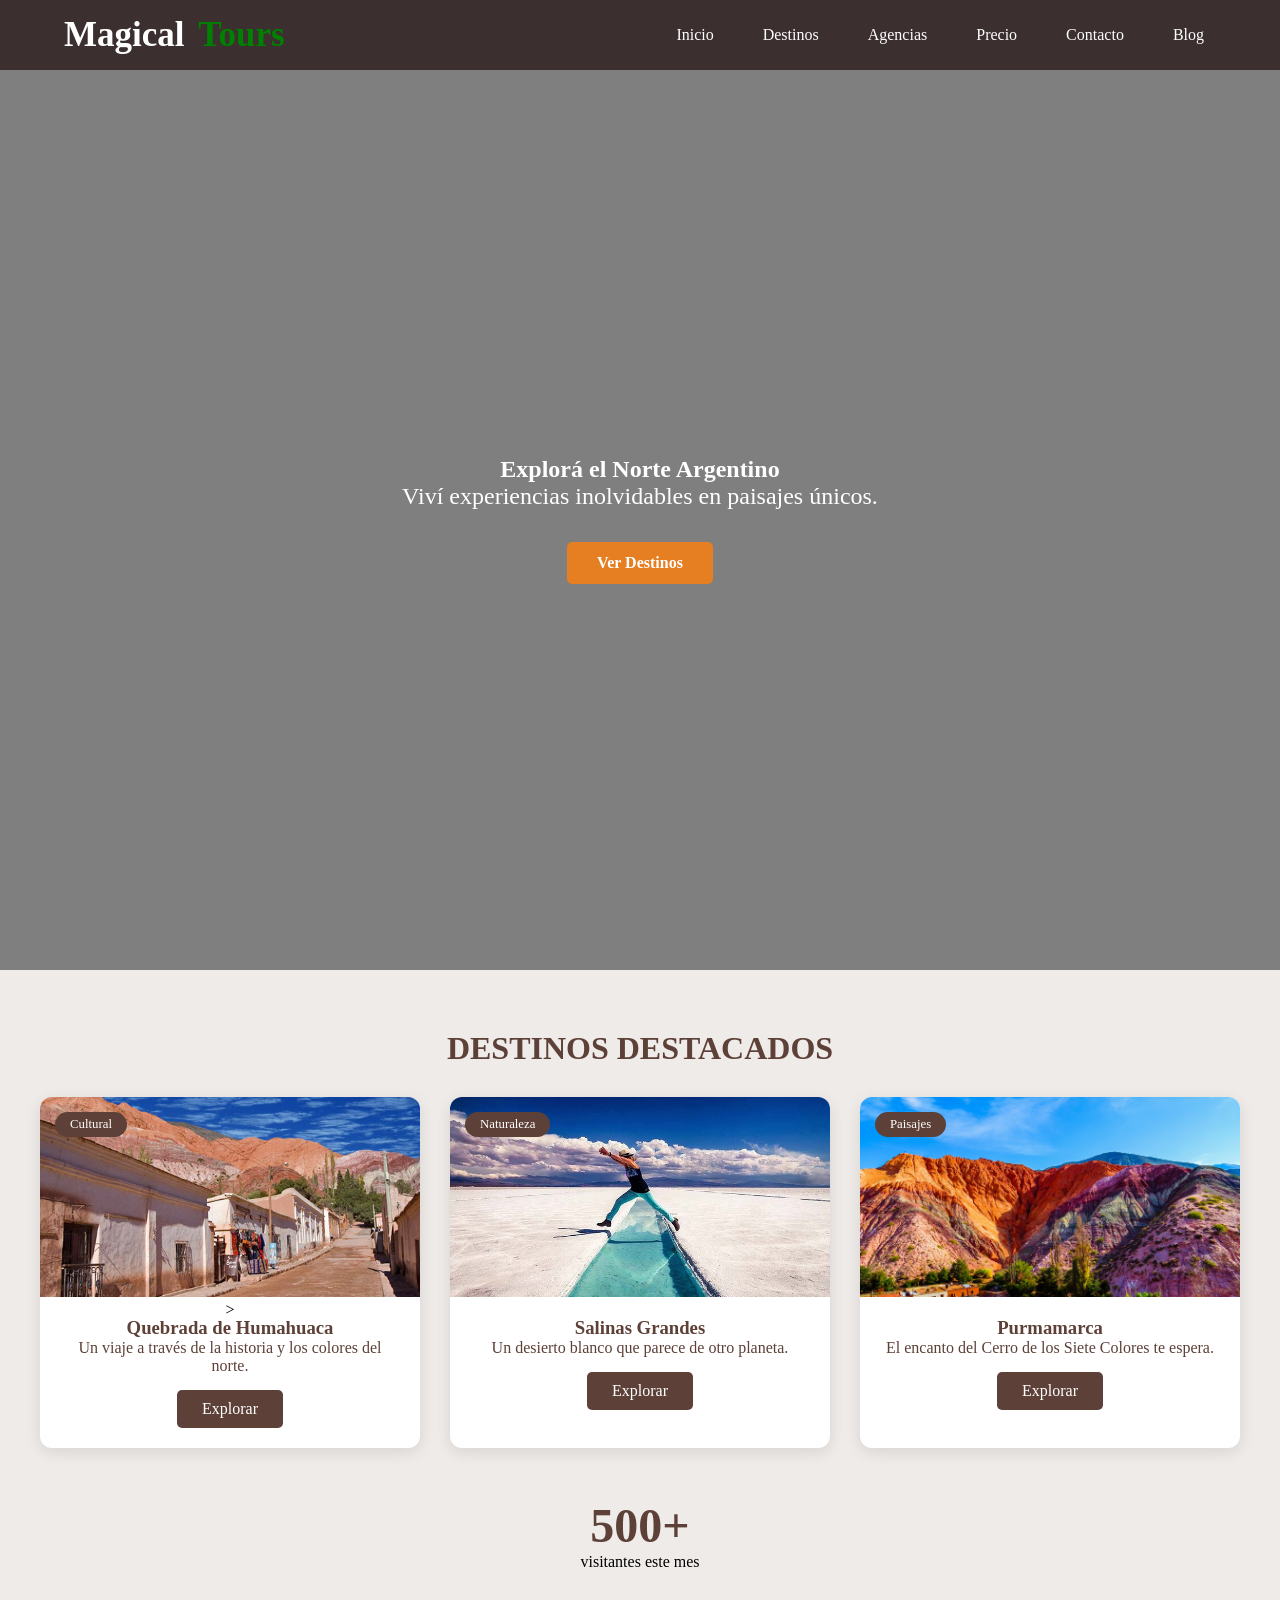
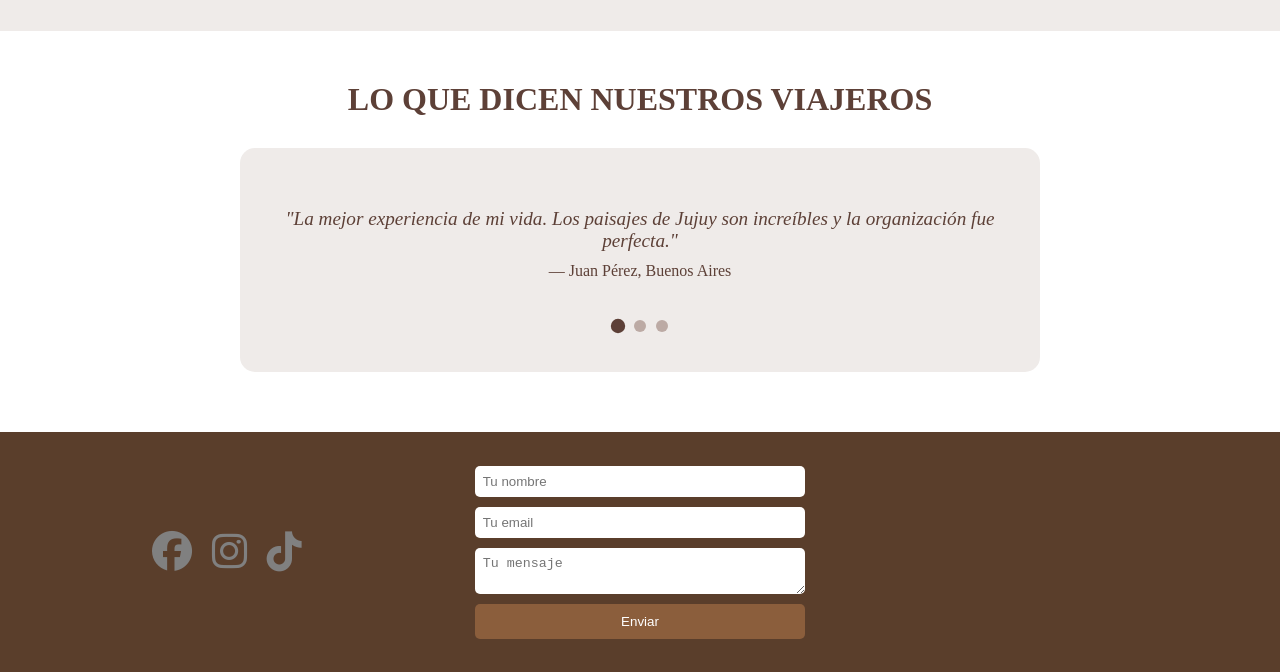
==== commit dc30511d: "Pagina de agencias, codigo html, css y cambios en el index para indicar la ruta de la pagina ¿" ====
--- a/Tp1/index.html
+++ b/Tp1/index.html
@@ -6,7 +6,10 @@
     <link rel="stylesheet" href="Styles/header.css">
     <link rel="stylesheet" href="https://cdnjs.cloudflare.com/ajax/libs/font-awesome/6.5.0/css/all.min.css">
     <link rel="stylesheet" href="Styles/footer.css">
-    <title>Turismo</title>
+    <link rel="stylesheet" href="Styles/destinos.css">
+    <link rel="stylesheet" href="Styles/hero.css">
+    <link rel="stylesheet" href="Styles/testimonios.css">
+    <title>Turismo de Jujuy</title>
 </head>
 
 <body>
@@ -23,7 +26,7 @@
             <nav class="nav">
             <ul class="menu">
 
-                <li><a href="#">Inicio</a></li>
+                <li><a href="./index.html">Inicio</a></li>
 
                 <!-- DESTINOS -->
                 <li class="dropdown">
@@ -38,7 +41,7 @@
 
                 <!-- AGENCIAS -->
                 <li class="dropdown">
-                <a href="#">Agencias</a>
+                <a href="./Pages/agencias.html">Agencias</a>
 
                 <ul class="submenu">
                     <li><a href="#">Agencias Locales</a></li>
@@ -65,18 +68,6 @@
      		    
                 </ul>
 
-                <!-- blog -->
-               
-            </nav>
-        </div>
-
-    </header>
-
-    <main>
-                    <li><a href="#">Salinas Grandes</a></li>
-                    <li><a href="#">Yungas</a></li>
-                </ul>
-                </li>
             </nav>
         </div>
 
@@ -99,7 +90,7 @@
             <div class="destinos-grid">
                 <article class="card">
                     <div class="card-img-container">
-                        <img src="../img/img1.jpg" alt="Paisaje de la Quebrada de Humahuaca">
+                        <img src="Images/img1.jpg" alt="Paisaje de la Quebrada de Humahuaca">
                         <span class="category">Cultural</span>  <!--span encapsula una palabra asi sea mas facil de manipular con css-->>
                     </div>
                     <div class="card-info">
@@ -111,7 +102,7 @@
 
                 <article class="card">
                     <div class="card-img-container">
-                        <img src="../img/img2.jpg" alt="Salinas Grandes en Jujuy">
+                        <img src="Images/img2.jpg" alt="Salinas Grandes en Jujuy">
                         <span class="category">Naturaleza</span> 
                     </div>
                     <div class="card-info">
@@ -123,7 +114,7 @@
 
                 <article class="card">
                     <div class="card-img-container">
-                        <img src="../img/img3.jpg" alt="Cerro de los Siete Colores">
+                        <img src="Images/img3.jpg" alt="Cerro de los Siete Colores">
                         <span class="category">Paisajes</span>
                     </div>
                     <div class="card-info">
--- a/Tp1/Styles/destinos.css
+++ b/Tp1/Styles/destinos.css
@@ -0,0 +1,103 @@
+:root {
+    --primary-brown: #5d4037; 
+    --accent-ochre: #bcaaa4;  
+    --bg-light: #efebe9;      
+    --white: #ffffff;
+    --transition: all 0.3s ease;
+}
+
+.destinos-container {
+    padding: 60px 20px;
+    background-color: var(--bg-light);
+    text-align: center;
+}
+
+.section-title {
+    color: var(--primary-brown);
+    font-size: 2.5rem;
+    margin-bottom: 40px;
+    text-transform: uppercase;
+}
+
+/* Layout en Grid para las tarjetas  */
+.destinos-grid {
+    display: grid;
+    grid-template-columns: repeat(auto-fit, minmax(300px, 1fr));
+    gap: 30px;
+    max-width: 1200px;
+    margin: 0 auto;
+}
+
+.card {
+    background: var(--white);
+    border-radius: 12px;
+    overflow: hidden;
+    box-shadow: 0 4px 15px rgba(0,0,0,0.1);
+    transition: var(--transition); 
+}
+
+.card:hover {
+    transform: translateY(-10px); /* Efecto hover */
+    box-shadow: 0 8px 25px rgba(93, 64, 55, 0.3);
+}
+
+.card-img-container {
+    position: relative;
+    height: 200px;
+}
+
+.card-img-container img {
+    width: 100%;
+    height: 100%;
+    object-fit: cover;
+}
+
+.category {
+    position: absolute;
+    top: 15px;
+    left: 15px;
+    background: var(--primary-brown);
+    color: var(--white);
+    padding: 5px 15px;
+    border-radius: 20px;
+    font-size: 0.8rem;
+}
+
+.card-info {
+    padding: 20px;
+    color: var(--primary-brown);
+}
+
+.btn-card {
+    display: inline-block;
+    margin-top: 15px;
+    padding: 10px 25px;
+    background-color: var(--primary-brown);
+    color: var(--white);
+    text-decoration: none;
+    border-radius: 5px;
+    transition: var(--transition);
+}
+
+.btn-card:hover {
+    background-color: #3e2723;
+}
+
+/* --- Contador Animado con Keyframes --- */
+.stats-container {
+    margin-top: 50px;
+}
+
+.counter-number {
+    font-size: 3rem;
+    font-weight: bold;
+    color: var(--primary-brown);
+    display: block;
+    animation: pulseCounter 2s infinite; 
+}
+
+@keyframes pulseCounter {
+    0% { transform: scale(1); }
+    50% { transform: scale(1.1); color: #8d6e63; }
+    100% { transform: scale(1); }
+}
--- a/Tp1/Styles/hero.css
+++ b/Tp1/Styles/hero.css
@@ -0,0 +1,118 @@
+:root {
+    --overlay-color: rgba(0, 0, 0, 0.5);
+    --accent-color: #e67e22; 
+    --text-white: #ffffff;
+    --transition-speed: 0.8s;
+}
+
+
+* {
+    margin: 0;
+    padding: 0;
+    box-sizing: border-box; 
+}
+
+body {
+    width: 100%;
+    overflow-x: hidden; 
+}
+
+.hero {
+    position: relative;
+    height: 100vh; 
+    width: 100%;
+    overflow: hidden;
+    display: flex;
+    align-items: center;
+    justify-content: center;
+    text-align: center;
+    color: var(--text-white);
+}
+
+/* Video de fondo */
+#hero-video {
+    position: absolute;
+    top: 50%;
+    left: 50%;
+    min-width: 100%;
+    min-height: 100%;
+    width: auto;
+    height: auto;
+    z-index: -2;
+    transform: translate(-50%, -50%);
+    object-fit: cover; /* Asegura que el video cubra el área */
+}
+
+.hero-overlay {
+    position: absolute;
+    top: 0;
+    left: 0;
+    width: 100%;
+    height: 100%;
+    background: var(--overlay-color);
+    z-index: -1;
+    display: flex;
+    flex-direction: column;
+    justify-content: center;
+    align-items: center;
+}
+
+/* Animaciones de Texto */
+.animate-text {
+    font-size: 3.5rem;
+    margin-bottom: 1rem;
+    opacity: 0;
+    animation: fadeInDown var(--transition-speed) forwards;
+}
+
+.animate-text-delay {
+    font-size: 1.5rem;
+    margin-bottom: 2rem;
+    opacity: 0;
+    animation: fadeInUp var(--transition-speed) 0.5s forwards;
+}
+
+/* Botón con micro-interacción */
+.hero-overlay a {
+    padding: 12px 30px;
+    background-color: var(--accent-color);
+    color: white;
+    text-decoration: none;
+    border-radius: 5px;
+    font-weight: bold;
+    transition: transform 0.3s ease, background-color 0.3s ease;
+    opacity: 0;
+    animation: fadeIn var(--transition-speed) 1s forwards;
+}
+
+.hero-overlay a:hover {
+    transform: scale(1.1);
+    background-color: #d35400;
+}
+
+/* Keyframes para las animaciones */
+@keyframes fadeInDown {
+    from {
+        opacity: 0;
+        transform: translateY(-30px);
+    }
+    to {
+        opacity: 1;
+        transform: translateY(0);
+    }
+}
+
+@keyframes fadeInUp {
+    from {
+        opacity: 0;
+        transform: translateY(30px);
+    }
+    to {
+        opacity: 1;
+        transform: translateY(0);
+    }
+}
+
+@keyframes fadeIn {
+    to { opacity: 1; }
+}
--- a/Tp1/Styles/testimonios.css
+++ b/Tp1/Styles/testimonios.css
@@ -0,0 +1,84 @@
+.carousel-container {
+    position: relative;
+    max-width: 800px;
+    margin: 0 auto;
+    overflow: hidden; /* Oculta los testimonios que no están activos */
+    padding: 40px 20px;
+    background-color: #efebe9; 
+    border-radius: 15px;
+}
+
+/*radio buttons originales */
+input[name="testimonial-slide"] {
+    display: none;
+}
+
+.section-title {
+    text-align: center;      
+    width: 100%;             
+    margin-bottom: 30px;     
+    color: #5d4037;          
+    font-size: 2rem;         
+}
+
+
+.testimonios .section-title {
+    margin-top: 50px;       
+    text-transform: uppercase; 
+}
+
+/* Contenedor de las diapositivas */
+.slides {
+    display: flex;
+    width: 300%; 
+    transition: transform 0.6s cubic-bezier(0.4, 0, 0.2, 1); /* Transición*/
+}
+
+/* Estilo de cada testimonio */
+.testimonial-content {
+    width: 100%;
+    padding: 20px;
+    text-align: center;
+    color: #5d4037; 
+}
+
+.testimonial-content p:first-child {
+    font-style: italic;
+    font-size: 1.2rem;
+    margin-bottom: 10px;
+}
+
+/* --- Lógica del Movimiento --- */
+#slide-1:checked ~ .slides { transform: translateX(0%); }
+#slide-2:checked ~ .slides { transform: translateX(-33.33%); }
+#slide-3:checked ~ .slides { transform: translateX(-66.66%); }
+
+/* --- DOTS --- */
+.carousel-dots {
+    display: flex;
+    justify-content: center;
+    gap: 10px;
+    margin-top: 20px;
+}
+
+.dot {
+    width: 12px;
+    height: 12px;
+    background-color: #bcaaa4; 
+    border-radius: 50%; 
+    cursor: pointer;
+    transition: background-color 0.3s ease;
+}
+
+/* Cambio de color cuando el dot está "activo" */
+#slide-1:checked ~ .carousel-dots label[for="slide-1"],
+#slide-2:checked ~ .carousel-dots label[for="slide-2"],
+#slide-3:checked ~ .carousel-dots label[for="slide-3"] {
+    background-color: #5d4037; 
+    transform: scale(1.2);
+}
+
+.formulario-contacto, footer {
+    margin-top: 60px; /* Esto crea el espacio en blanco que falta en tu captura */
+    padding: 60px 0;
+}
